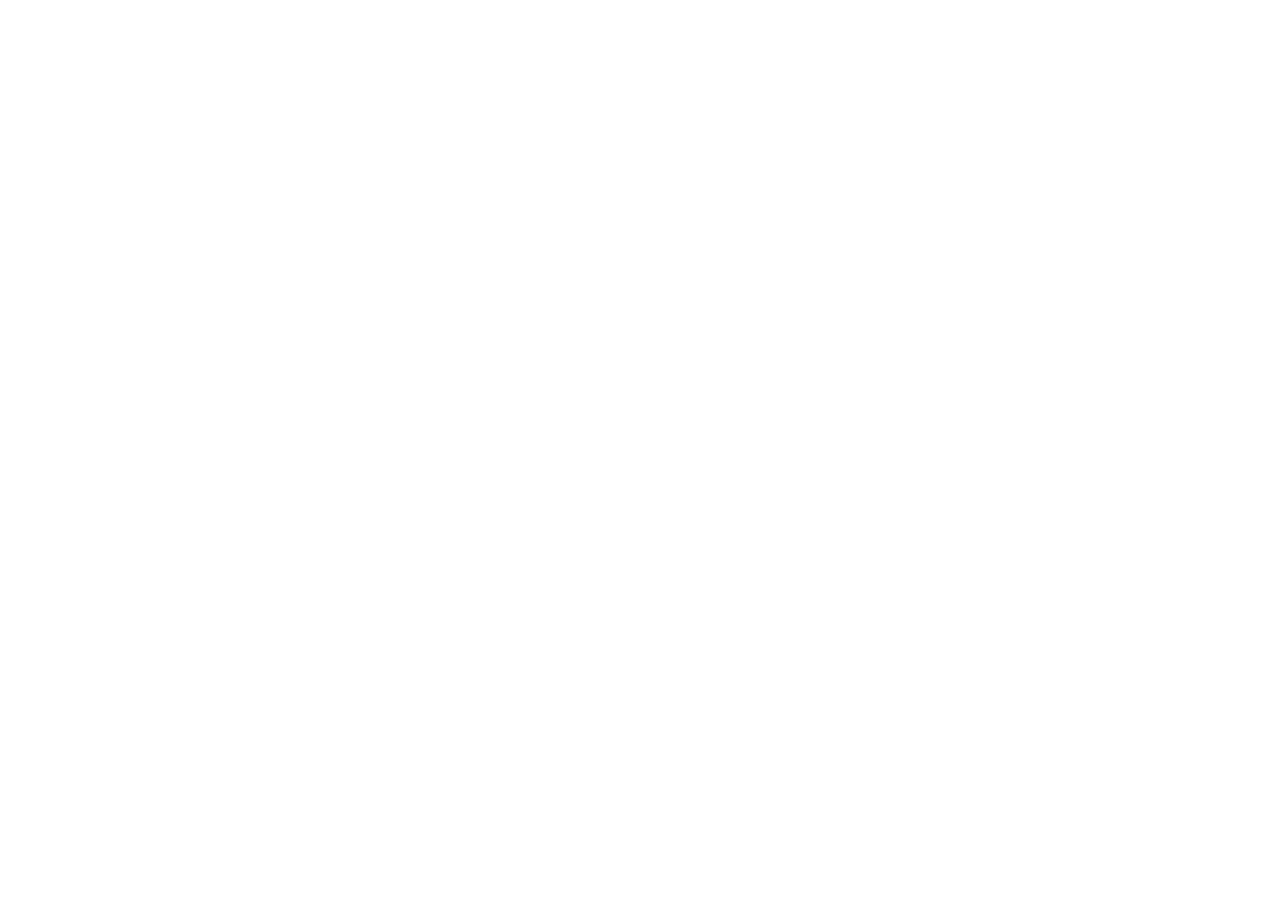
==== BENTO grid/index.html @ 5a95b1fa "add embed external content project" ====
<!DOCTYPE html>
<html lang="en">
<head>
    <meta charset="UTF-8">
    <meta name="viewport" content="width=device-width, initial-scale=1.0">
    <title>Basic Bento layout</title>
</head>
<body>
    




    
</body>
</html>
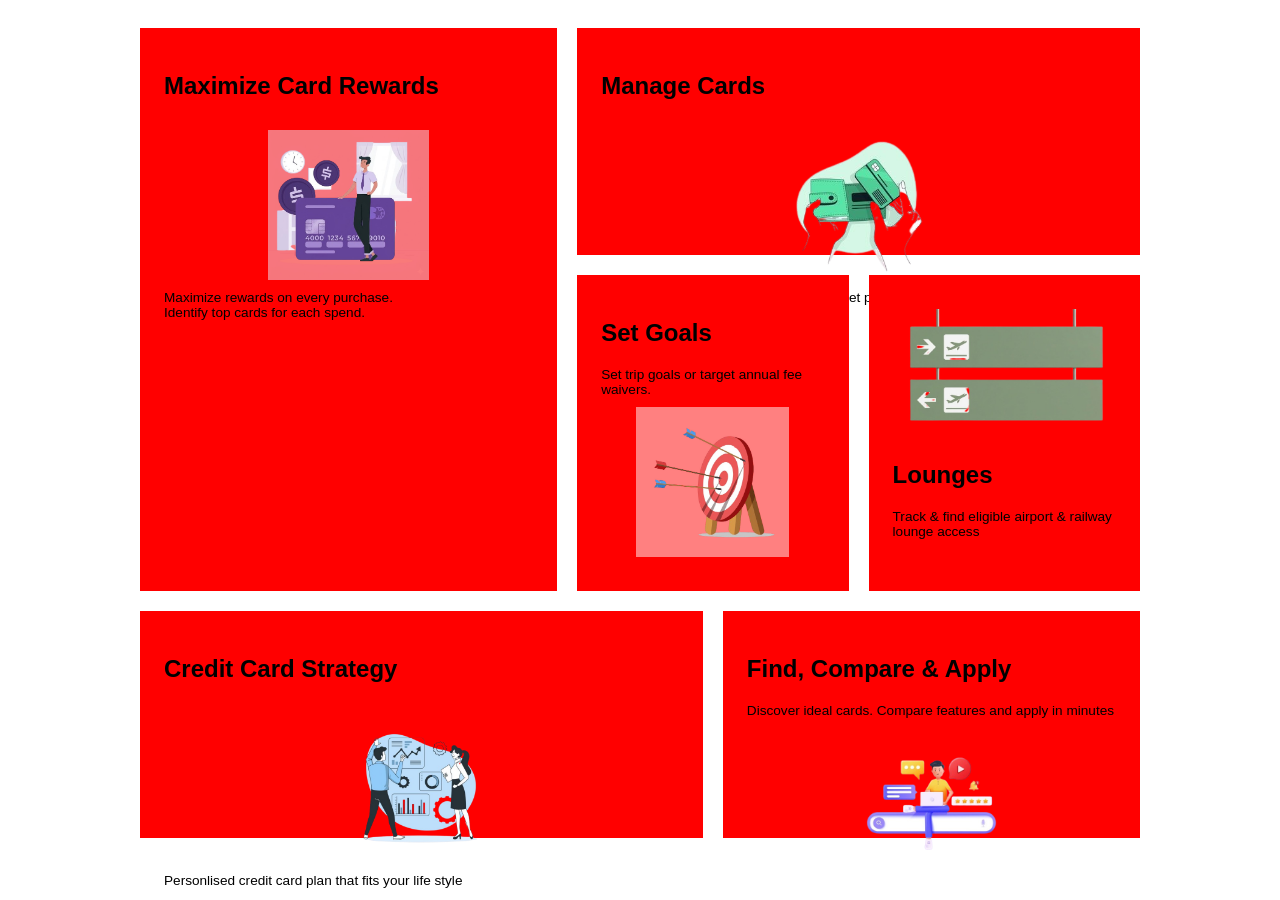
==== commit 2ab193bd: "BENTO grid" ====
--- a/BENTO grid/index.html
+++ b/BENTO grid/index.html
@@ -1,16 +1,59 @@
 <!DOCTYPE html>
 <html lang="en">
+
 <head>
     <meta charset="UTF-8">
     <meta name="viewport" content="width=device-width, initial-scale=1.0">
     <title>Basic Bento layout</title>
+    <link rel="stylesheet" href="bentogrid.css">
 </head>
+
 <body>
-    
+    <section>
+
+        <div class="main-bentobox">
+
+            <article class="box1 card">
+                <h2>Maximize Card Rewards</h2>
+                <img src="Images/unnamed-removebg-preview.png" alt="first-image">
+                <p>Maximize rewards on every purchase. <br>
+                Identify top cards for each spend.</p>
+            </article>
+
+            <article class="box2 card">
+                <h2>Manage Cards</h2>
+                <img src="Images/4fffcb0cc1d9769e7d281c87cd5c4ef0-removebg-preview.png" alt="second-image">
+                <p>Manage multiple cards, track benifits, & set payment reminders.</p>
+            </article>
+
+            <article class="box3 card">
+                <h2>Set Goals</h2>
+                <p>Set trip goals or target annual fee waivers.</p>
+                <img src="Images/f742842d1d43ad66027ba94746669ac4-removebg-preview.png" alt="third-image">
+
+            </article>
+
+            <article class="box4 card">
+                <img src="Images/gfsfhddffd hfs.png" alt="forth-image">
+                <h2>Lounges</h2>
+                <p>Track & find eligible airport & railway lounge access</p>
+            </article>
+
+            <article class="box5 card">
+                <h2>Credit Card Strategy</h2>
+                <img src="Images/5e5b8f166453e6802a6a520fd5e1a3a2-removebg-preview.png" alt="fifth-image">
+                <p>Personlised credit card plan that fits your life style</p>
+            </article>
+
+            <article class="box6 card">
+                <h2>Find, Compare & Apply</h2>
+                <p>Discover ideal cards. Compare features and apply in minutes</p>
+                <img src="Images/777342162f2479eacb752925ef1cc243-removebg-preview.png" alt="sixth-image">
+            </article>
+        </div>
+    </section>
 
 
+</body>
 
-
-    
-</body>
 </html>
--- a/BENTO grid/bentogrid.css
+++ b/BENTO grid/bentogrid.css
@@ -0,0 +1,70 @@
+* {
+    font-family: Verdana, Geneva, Tahoma, sans-serif;
+}
+
+.main-bentobox {
+    display: grid;
+    grid-template-columns: repeat(7, 1fr);
+    grid-template-rows: 1fr 1fr auto 1fr 1fr;
+    grid-template-areas:
+        "box1 box1 box1 box2 box2 box2 box2"
+        "box1 box1 box1 box2 box2 box2 box2"
+        "box1 box1 box1 box3 box3 box4 box4"
+        "box5 box5 box5 box5 box6 box6 box6"
+        "box5 box5 box5 box5 box6 box6 box6";
+    gap: 20px;
+    padding: 20px;
+
+    height: 90vh;
+    max-width: 1000px;
+    margin: 0 auto;
+
+}
+
+.box1 {
+    grid-area: box1;
+}
+
+.box2 {
+    grid-area: box2;
+}
+
+.box3 {
+    grid-area: box3;
+}
+
+.box4 {
+    grid-area: box4;
+}
+
+.box5 {
+    grid-area: box5;
+}
+
+.box6 {
+    grid-area: box6;
+}
+
+.card {
+    display: flex;
+    flex-direction: column;
+    padding: 24px;
+    /* This ensures content doesn't touch the edges */
+    box-sizing: border-box; 
+    overflow: visible; /* Changed from hidden so you can see what's wrong */
+    background-color: red;
+}
+
+.card img {
+    /* Don't let images take over the whole box */
+    max-width: 100%; 
+    height: auto;
+    max-height: 150px; 
+    object-fit: contain;
+    margin: 10px 0;
+}
+.card p {
+    font-size: 0.85rem;
+    color: black;
+    margin: 0;
+}
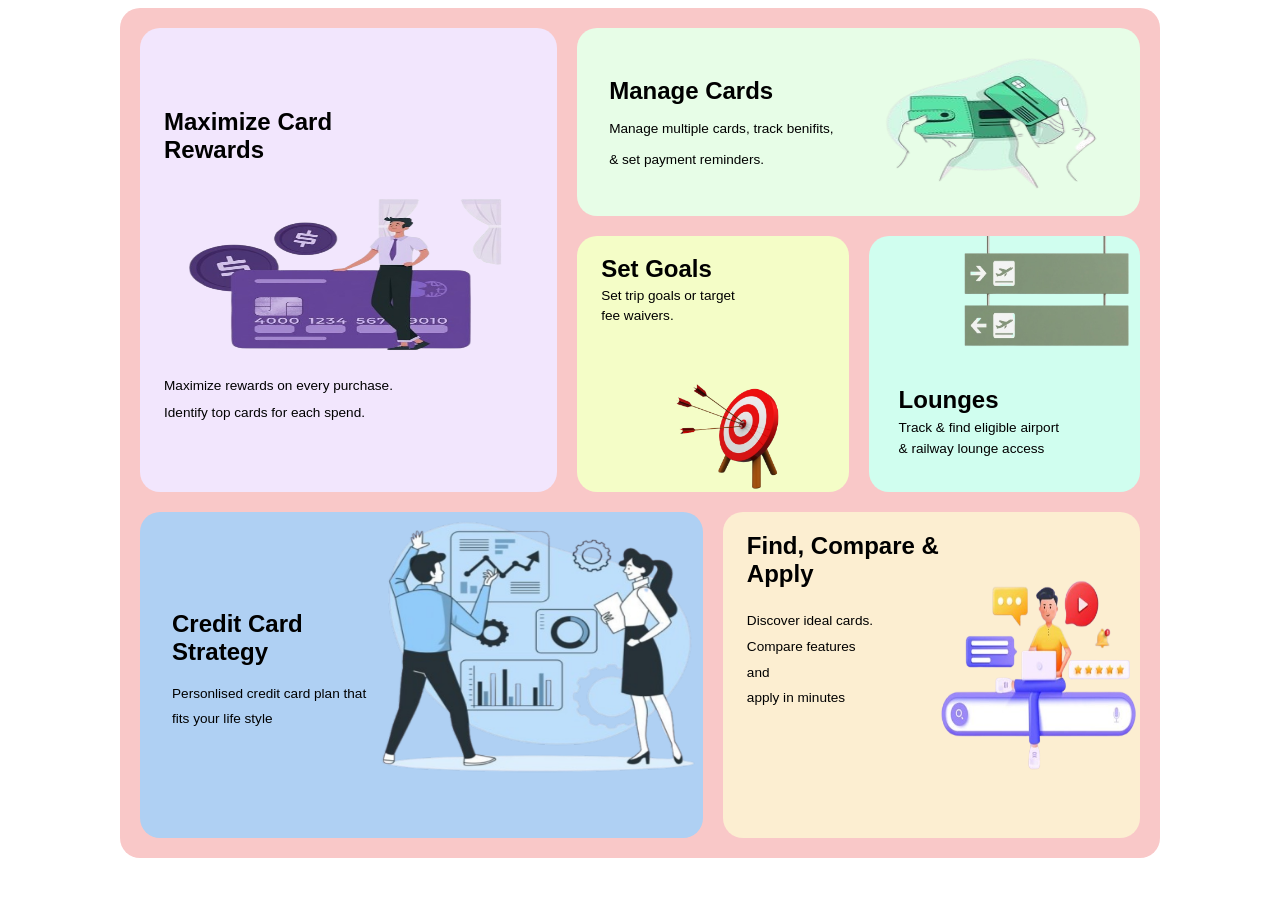
==== commit 6aca3de8: "Bento Grid fully polished: 12-row resolution and flexbox nested content complete" ====
--- a/BENTO grid/index.html
+++ b/BENTO grid/index.html
@@ -14,40 +14,55 @@
         <div class="main-bentobox">
 
             <article class="box1 card">
-                <h2>Maximize Card Rewards</h2>
-                <img src="Images/unnamed-removebg-preview.png" alt="first-image">
-                <p>Maximize rewards on every purchase. <br>
-                Identify top cards for each spend.</p>
+                <div class="box1-card-content">
+                    <h2>Maximize Card <br> Rewards </h2>
+                    <img src="Images/unnamed-removebg-preview-removebg-preview.png" alt="first-image">
+                    <p>Maximize rewards on every purchase.</p>
+                    <p>Identify top cards for each spend. </p>
+                </div>
             </article>
 
             <article class="box2 card">
-                <h2>Manage Cards</h2>
+                <div class="box2-card-content">
+                    <h2>Manage Cards</h2>
+                    <p>Manage multiple cards, track benifits,</p>
+                    <p>& set payment reminders.</p>
+                </div>
                 <img src="Images/4fffcb0cc1d9769e7d281c87cd5c4ef0-removebg-preview.png" alt="second-image">
-                <p>Manage multiple cards, track benifits, & set payment reminders.</p>
             </article>
 
             <article class="box3 card">
-                <h2>Set Goals</h2>
-                <p>Set trip goals or target annual fee waivers.</p>
-                <img src="Images/f742842d1d43ad66027ba94746669ac4-removebg-preview.png" alt="third-image">
+                <div class="box3-card-content">
+                    <h2>Set Goals</h2>
+                    <p>Set trip goals or target</p>
+                    <p>fee waivers.</p>
+                </div>
+                <img src="Images/png-photo-hd-target-0-removebg-preview.png" alt="third-image">
 
             </article>
 
             <article class="box4 card">
                 <img src="Images/gfsfhddffd hfs.png" alt="forth-image">
-                <h2>Lounges</h2>
-                <p>Track & find eligible airport & railway lounge access</p>
+                <div class="box4-card-content">
+                    <h2>Lounges</h2>
+                    <p>Track & find eligible airport </p>
+                    <p>& railway lounge access</p>
+                </div>
             </article>
 
             <article class="box5 card">
-                <h2>Credit Card Strategy</h2>
+                <div class="box5-card-content">
+                    <h2>Credit Card Strategy</h2>
+                    <p>Personlised credit card plan that fits your life style</p>
+                </div>
                 <img src="Images/5e5b8f166453e6802a6a520fd5e1a3a2-removebg-preview.png" alt="fifth-image">
-                <p>Personlised credit card plan that fits your life style</p>
             </article>
 
             <article class="box6 card">
-                <h2>Find, Compare & Apply</h2>
-                <p>Discover ideal cards. Compare features and apply in minutes</p>
+                <div class="box6-card-content">
+                    <h2>Find, Compare & Apply</h2>
+                    <p>Discover ideal cards. <br> Compare features <br> and <br> apply in minutes</p>
+                </div>
                 <img src="Images/777342162f2479eacb752925ef1cc243-removebg-preview.png" alt="sixth-image">
             </article>
         </div>
--- a/BENTO grid/bentogrid.css
+++ b/BENTO grid/bentogrid.css
@@ -1,70 +1,199 @@
 * {
+    
     font-family: Verdana, Geneva, Tahoma, sans-serif;
 }
 
 .main-bentobox {
     display: grid;
     grid-template-columns: repeat(7, 1fr);
-    grid-template-rows: 1fr 1fr auto 1fr 1fr;
+    grid-template-rows: repeat(12, 1fr);
+
     grid-template-areas:
         "box1 box1 box1 box2 box2 box2 box2"
         "box1 box1 box1 box2 box2 box2 box2"
+        "box1 box1 box1 box2 box2 box2 box2"
+        "box1 box1 box1 box3 box3 box4 box4" 
         "box1 box1 box1 box3 box3 box4 box4"
+        "box1 box1 box1 box3 box3 box4 box4" 
+        "box1 box1 box1 box3 box3 box4 box4" 
+        "box5 box5 box5 box5 box6 box6 box6"
+        "box5 box5 box5 box5 box6 box6 box6"
+        "box5 box5 box5 box5 box6 box6 box6"
         "box5 box5 box5 box5 box6 box6 box6"
         "box5 box5 box5 box5 box6 box6 box6";
     gap: 20px;
     padding: 20px;
+    border-radius: 20px;
 
     height: 90vh;
     max-width: 1000px;
     margin: 0 auto;
+    background-color: #f9c8c8;
 
 }
 
 .box1 {
     grid-area: box1;
+    background-color: #f2e6fd;
 }
 
 .box2 {
     grid-area: box2;
+    background-color: rgb(231, 253, 231);
 }
 
 .box3 {
     grid-area: box3;
+    background-color: rgb(244, 253, 199);
 }
 
 .box4 {
     grid-area: box4;
+    background-color: rgb(208, 254, 239);
 }
 
 .box5 {
     grid-area: box5;
+    background-color: #afd0f3;
 }
 
 .box6 {
     grid-area: box6;
+    background-color: rgb(252, 238, 209);
 }
 
 .card {
     display: flex;
     flex-direction: column;
-    padding: 24px;
+    border-radius: 20px;
+    padding-left: 24px;
     /* This ensures content doesn't touch the edges */
     box-sizing: border-box; 
     overflow: visible; /* Changed from hidden so you can see what's wrong */
-    background-color: red;
 }
 
-.card img {
-    /* Don't let images take over the whole box */
-    max-width: 100%; 
-    height: auto;
-    max-height: 150px; 
-    object-fit: contain;
-    margin: 10px 0;
-}
 .card p {
     font-size: 0.85rem;
     color: black;
     margin: 0;
-}+}
+
+
+
+.box1{
+    display: flex;
+    justify-content: space-around;
+    overflow: hidden;
+}
+.box1 p {
+    text-align: left;
+    padding-bottom: 12px;
+}
+.box1 img{
+    height: 190px;
+    width: 390px;
+    margin: 0 auto;
+}
+
+
+
+.box2{
+    display: flex;
+    justify-content: space-between;
+    flex-direction: row;
+    align-items: center;
+    overflow: hidden;
+}
+.box2 .box2-card-content{
+    display: flex;
+    flex-direction: column;
+    text-align: left;
+}
+.box2 img{
+    margin: 0 auto;
+    width: 250px; 
+    height: 150px;
+}
+.box2 h2,
+.box2 p{
+    margin: 8px;
+}
+
+
+
+.box3{
+    display: flex;
+    justify-content: space-between;
+    overflow: hidden;
+}
+.box3 h2,
+.box3 p{
+    margin-bottom: 5px;
+}
+.box3 img{
+    padding-left: 75px;
+    width: 115px;
+}
+
+
+.box4{
+    display: flex;
+    flex-direction: column;
+    justify-content: space-between;
+    padding-bottom: 30px;
+    overflow: hidden;
+}
+.box4 img{
+    width: 190px;
+    height: 120px;
+    align-self: flex-end;
+    padding: 0%;
+}
+.box4 h2,
+.box4 p{
+    margin: 6px;
+}
+
+
+.box5{
+    display: flex;
+    justify-content: space-between;
+    flex-direction: row;
+    overflow: hidden;
+}
+.box5 img{
+    margin: 0;
+    height: 270px;
+    width: 490px;
+}
+.box5-card-content{
+    padding-top: 90px;
+}
+.box5 h2,
+.box5 p{
+    margin: 0px;
+    padding: 8px;
+}
+.box5-card-content p{
+    line-height: 1.8;
+}
+
+
+
+.box6{
+    display: flex;
+    justify-content: space-between;
+    flex-direction: row;
+}
+.box6 img{
+    height: 200px;
+    width: 200px;
+    padding-top: 68px;
+}
+.box6 h2{
+    text-align: left;
+}
+.box6 p{
+    text-align: left;
+    line-height: 1.9;
+}
